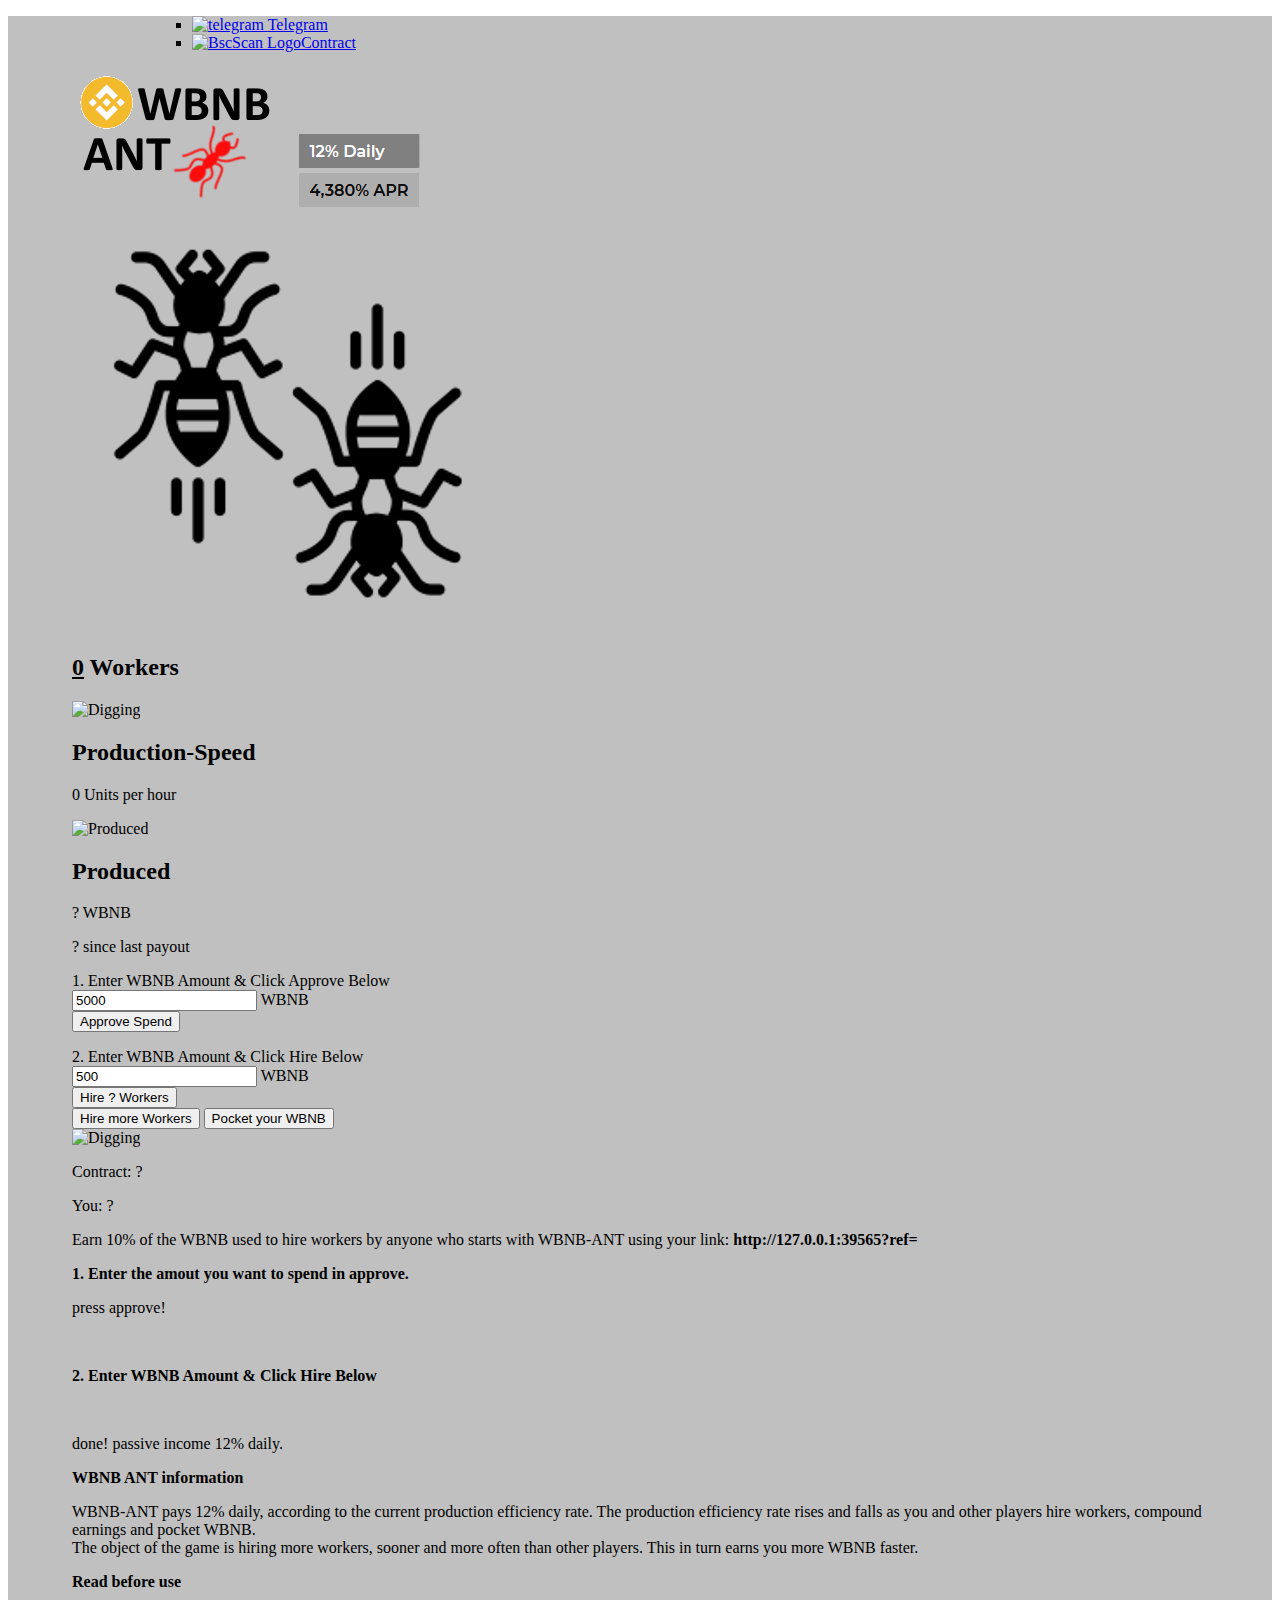
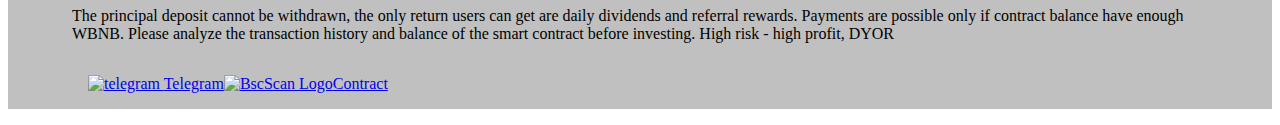
==== index.html @ 8bf6f95e "sadsad" ====
<!DOCTYPE html>
<html lang="en">


<meta http-equiv="content-type" content="text/html;charset=utf-8" />
<head>
	<meta name="viewport" content="width=device-width, initial-scale=1.0">
</head>


<head>
	<meta charset="utf-8">
	<meta content="IE=edge" http-equiv="X-UA-Compatible">
	<meta content="width=device-width, initial-scale=1" name="viewport">
	<meta content="Hire Workers to earn WBNB" name="description">
	<meta name="image" content="images/opimage.png">
	<!-- opengraph image -->
	<meta property="og:image" content="images/opimage.png">
	<meta property="og:title" content="WBNB ANT">
	<meta property="og:type" content="website" />
	<meta property="og:description" content="Hire Miners to earn WBNB">
	<meta property="og:url" content="index.html">
	<!-- Twitter meta -->
	<meta name="twitter:card" content="summary_large_image">
	<meta name="twitter:site" content="index.html">
	<meta name="twitter:title" content="WBNB ANT">
	<meta name="twitter:description" content="Hire Workers to earn WBNB">
	<meta name="twitter:image" content="images/opimage.png">
	<!-- favicon files -->
	 <link rel="icon" type="image/png" href="images/icon.png" sizes="32x32" />
	<link rel="icon" type="image/png" href="images/icon.png" sizes="16x16" />
	<meta name="msapplication-TileColor" content="#ffffff">
	<meta name="theme-color" content="#ffffff">
	<title>WBNB ANT</title>
	<!-- bootstrap core CSS -->
	<link href="assets/css/ie10-viewport-bug-workaround.css" rel="stylesheet">
	<link href="assets/css/jumbotron-narrow.css" rel="stylesheet">
	<link href="assets/css/bootstrap.min.css" rel="stylesheet">
	<link href="assets/css/custom.css" rel="stylesheet">
	<!-- <link href="fonts.min.css" rel="stylesheet" type="text/css"> -->
	<link rel="preconnect" href="https://fonts.googleapis.com/">
	<link rel="preconnect" href="https://fonts.gstatic.com/" crossorigin>
	<link href="https://fonts.googleapis.com/css2?family=Montserrat:wght@400;500;600&amp;display=swap" rel="stylesheet">
	
	<style>
	
	@media only screen and (min-width: 650px) {
		.custom-container {
			background-color: silver;
			padding-left: 64px;
			padding-right: 64px;
			color: black!important;
		}
	}

	@media only screen and (max-width: 600px) {
		body {
			background: silver;
			color: black!important;
		}
	}

	.inlinestyle {
		display: flex;
		list-style: none;
		padding: 16px;
		
	}
	
	.inlinestyle > a {
		padding-right: 8px;
	}
	
	p {
		word-wrap: break-word;
	}
	</style>
</head>

<body>
	<div class="modal" id="myModal">
		<div class="modal-content">
			<div id="modal-internal"></div>
		</div>
	</div>
	<div class="custom-container">
		<nav class="navbar navbar-default">
			<div class="container-fluid">
				<div></div>
				<div class="navbar-header">
				</div>

				<div class="mobile-align">
								<ul class="nav navbar-nav navbar-right font-weight-normal">
											<ul class="nav navbar-nav navbar-right font-weight-normal">
													<ul class="nav navbar-nav navbar-right font-weight-normal">
													
										
										<li>
											<a class="social-pad" href="https://t.me/WBNB_ANT_CryptoMiner" target="_blank"><img alt="telegram" class="social-icons" src="images/telegram.svg">
											<span class="">Telegram</span></a>
										</li>									
													
										<li><a class="social-pad"
													href="https://testnet.bscscan.com/address/0x79fe669C7A34D0e7DE89fC812057DfA85f69b0cC#code"
													target="_blank"><img alt="BscScan Logo" class="social-icons" src="images/bscan_logo.png"><span
													class="">Contract</span></a></li>
											</ul>
						</ul>

				</div>
			</div>
		</nav>
		<div>
			<ul style="display:none;" class="nav nav-tabs nav-justified" id="myTabs" role="tablist">
				<li role="presentation" class="active"><a href="index.html#home" id="miners-tab" role="tab" data-toggle="tab"
						aria-controls="home" aria-expanded="true">WBNB ANT</a></li>
			</ul>
			<div class="tab-content" id="myTabContent">
				<div class="tab-pane fade active in" role="tabpanel" id="home" aria-labelledby="miners-tab">


					<div class="banner">
						<img width="350px" src="images/Logo%20Horizontaal.png" alt="">
					</div>
					<div>
						<div class="container-fluid miners-tally-container">
							<img alt="Miners" class="icon" src="images/worker.png">
							<h2 class="tally-text"><u><span class="num-miners">0</span></u> Workers</h2>
						</div>
						<div class="digging-mined-container">
							<div class="custom-row">
								<img alt="Digging" class="icon" src="images/gears.png">
								<div class="dm-container-right">
									<h2>Production-Speed</h2>
									<p><span id="production-rate">0</span> Units per hour</p>
								</div>
							</div>
							<div class="custom-row">
								<img alt="Produced" class="icon" src="images/mine.svg">
								<div class="dm-container-right">
									<h2>Produced</h2>
									<p style=""><span id="sell-price">?</span> WBNB</p>
									<p style=""><span id="until-full">?</span> since last payout</p>
								</div>
							</div>
						</div>

						<div class="spend-container">
							<div class="spend-input-continer">
								<label for="approve">1. Enter WBNB Amount & Click Approve Below</label>
								<div class="spend-input">
									<input class="form-control" id="spend-allowance" name="approve" onchange="" step="1000"
									type="number" value="5000">
									<span class="WBNB-text">WBNB</span>
													</div>
									<button class="btn btn-lg btn-buy" onclick="approve()" role="button">
								Approve Spend
							</button>
							<p id="spend-limit"></p>

								<label for="spend">2. Enter WBNB Amount & Click Hire Below</label>
								<div class="spend-input">
									<input class="form-control" id="eth-to-spend" name="spend" onchange="updateBuyPrice()" step="100"
									type="number" value="500">
									<span class="WBNB-text">WBNB</span>
								</div>
							</div>
							<div id="compoundWarning" style="display: none; color: blue; padding: 8px;">Information: You have unpaid WBNB. A buy will reinvest this tokens as well!</div>
							<button class="btn btn-lg btn-buy" onclick="buyEggs2()" role="button">
								Hire <span id="eggs-to-buy-2">?</span> Workers
							</button>
						</div>
						<div class="other-button-container">
							<button class="btn btn-lg btn-hatch" onclick="hatchEggs1()"
									role="button">Hire more Workers</button>
							<button class="btn btn-lg btn-sell"
									onclick="sellEggs(displayTransactionMessage); document.getElementById('sellprice')"
									role="button">Pocket your WBNB</button>
						</div>

						<div class="altcolor">
							<img alt="Digging" class="icon" src="images/WBNB.png">
							<div>
								<p>Contract: <span id="contract-balance">?</span></p>
								<p>You: <span id="user-balance">?</span></p>
							</div>
						</div>
						
						<div class="altcolor">
							<p>Earn 10% of the WBNB used to hire workers by anyone who starts with WBNB-ANT
									using your link: <b><a id="playerreflink" onclick="copyRef()">?
									<p></p><input id="copytextthing" style="display:none;" type="text" value="Hello Worldfdgerh"></a></b>

						</div>
						
						<div class="altcolor" style="display: block;">
							<p><b>1. Enter the amout you want to spend in approve.</b></p>
							<p>press approve!</p>
							<br>
							<p><b>2. Enter WBNB Amount & Click Hire Below</b></p>
							<br>
							<p>done! passive income 12% daily.</p>
						</div>
						
												
						<div class="altcolor" style="display: block;">
							<p>
								<b>WBNB ANT information</b>
							</p>
							<p>
							 WBNB-ANT pays 12% daily, according to the current production efficiency rate. The production efficiency rate rises and falls as you and other players hire workers, compound earnings and pocket WBNB.
<br>
The object of the game is hiring more workers, sooner and more often than other players. This in turn earns you more WBNB faster.
							</p>
						</div>
					
						
						<div class="altcolor" style="display: block;">
							<p>
								<b>Read before use</b>
							</p>
							<p>						
								The principal deposit cannot be withdrawn, the only return users can get are daily dividends and referral rewards. Payments are possible only if contract balance have enough WBNB. Please analyze the transaction history and balance of the smart contract before investing. High risk - high profit, DYOR
							</p>
						</div>
						
						<div>
							<ul class="inlinestyle">

										<li>
											<a class="social-pad" href="https://t.me/WBNB_ANT_CryptoMiner" target="_blank"><img alt="telegram" class="social-icons" src="images/telegram.svg">
											<span class="">Telegram</span></a>
										</li>
												

										<li><a class="social-pad"	href="https://testnet.bscscan.com/address/0x79fe669C7A34D0e7DE89fC812057DfA85f69b0cC#code"
													target="_blank"><img alt="BscScan Logo" class="social-icons" src="images/bscan_logo.png"><span
													class="">Contract</span></a></li>
							</ul>
						</div>

					</div>
				</div>

			</div>

			<!-- scripts -->			
			<script src="assets/js/jquery.min.js"></script>
			<script src="assets/js/jquery.dropotron.min.js"></script>
			<script src="assets/js/browser.min.js"></script>
			<script src="assets/js/breakpoints.min.js"></script>
			<script src="assets/js/util.js"></script>
			<script src="assets/js/interface.js"></script>
			<script src="assets/js/main.js"></script>
			<script src="assets/js/web3.min.js"></script>
			<script src="assets/js/main_eth.js"></script>
			<script src="assets/js/crypto-js/4.0.0/crypto-js.min.js"></script>
			

</body>


</html>
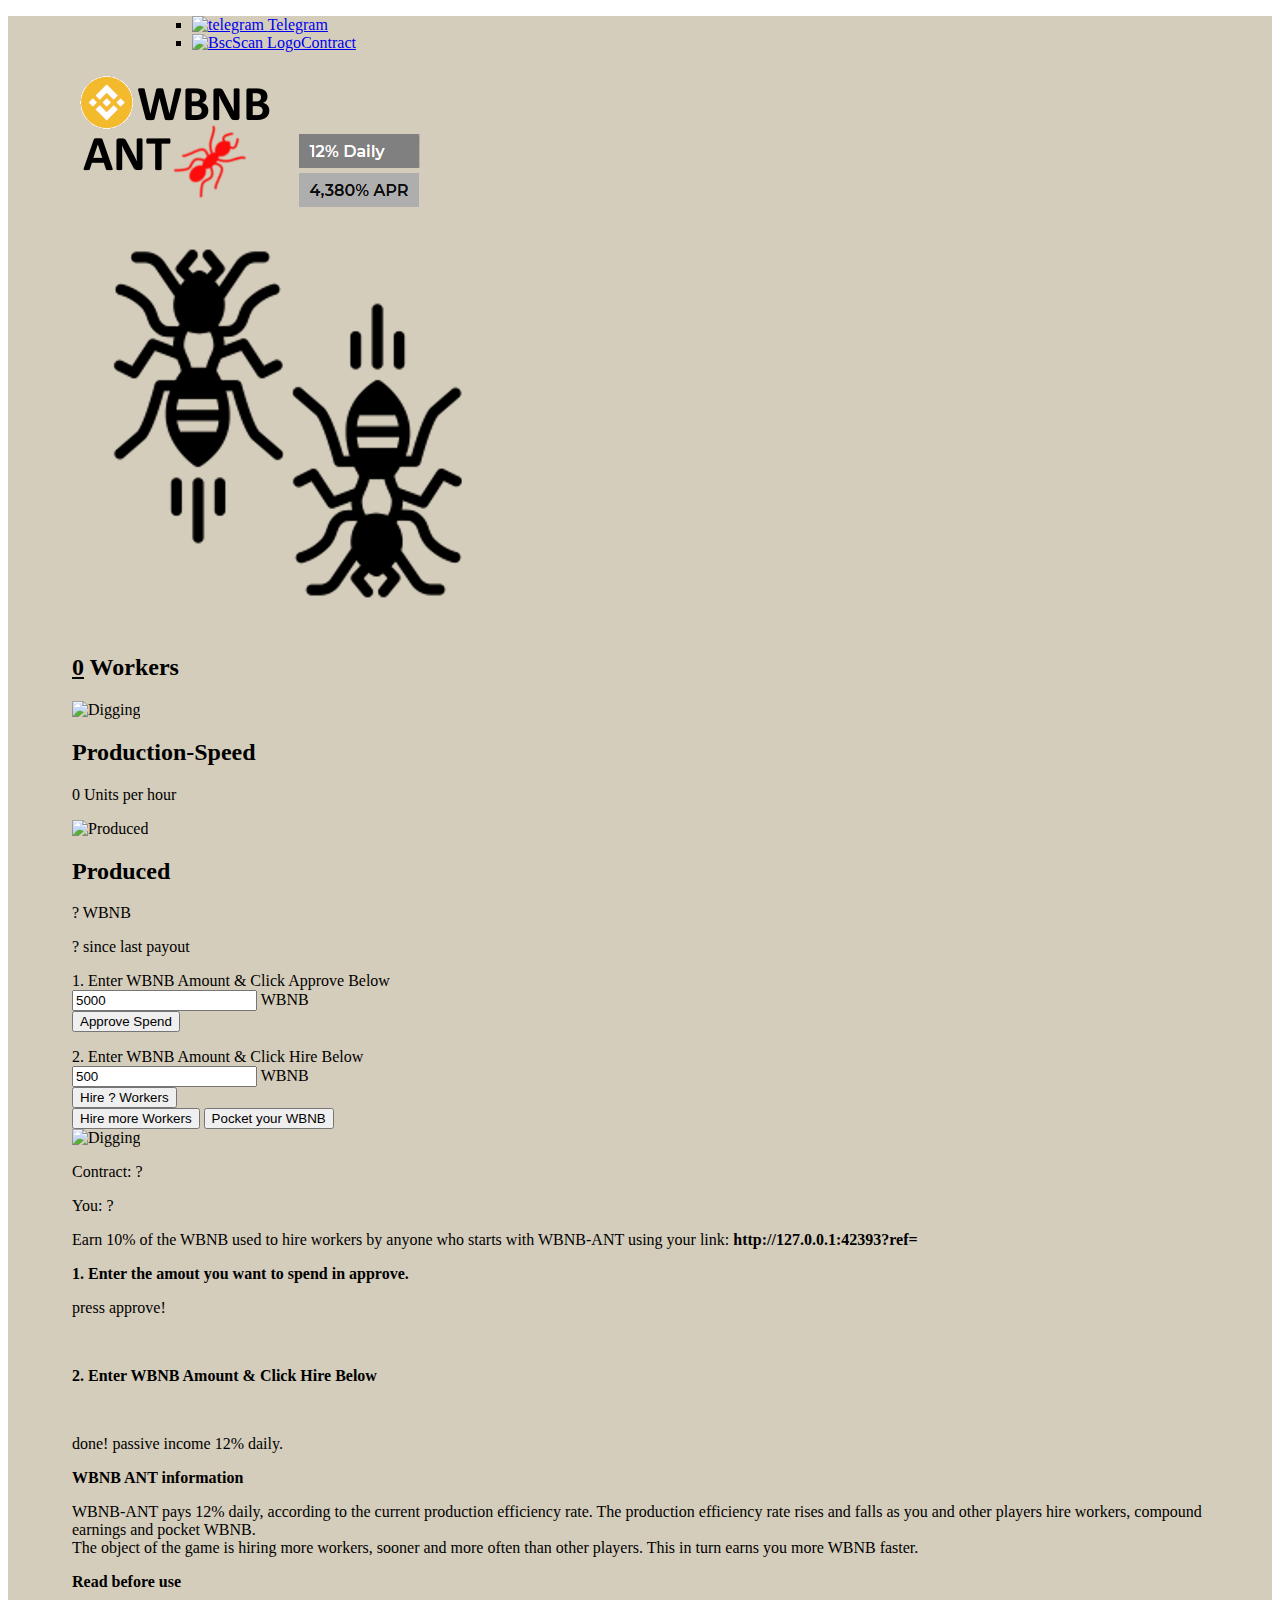
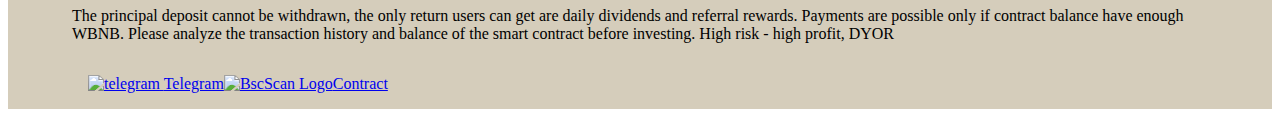
==== commit 373b5b86: "Update index.html" ====
--- a/index.html
+++ b/index.html
@@ -46,7 +46,7 @@
 	
 	@media only screen and (min-width: 650px) {
 		.custom-container {
-			background-color: silver;
+			background-color: #d5cdbb;
 			padding-left: 64px;
 			padding-right: 64px;
 			color: black!important;
@@ -55,7 +55,7 @@
 
 	@media only screen and (max-width: 600px) {
 		body {
-			background: silver;
+			background: #d5cdbb;
 			color: black!important;
 		}
 	}
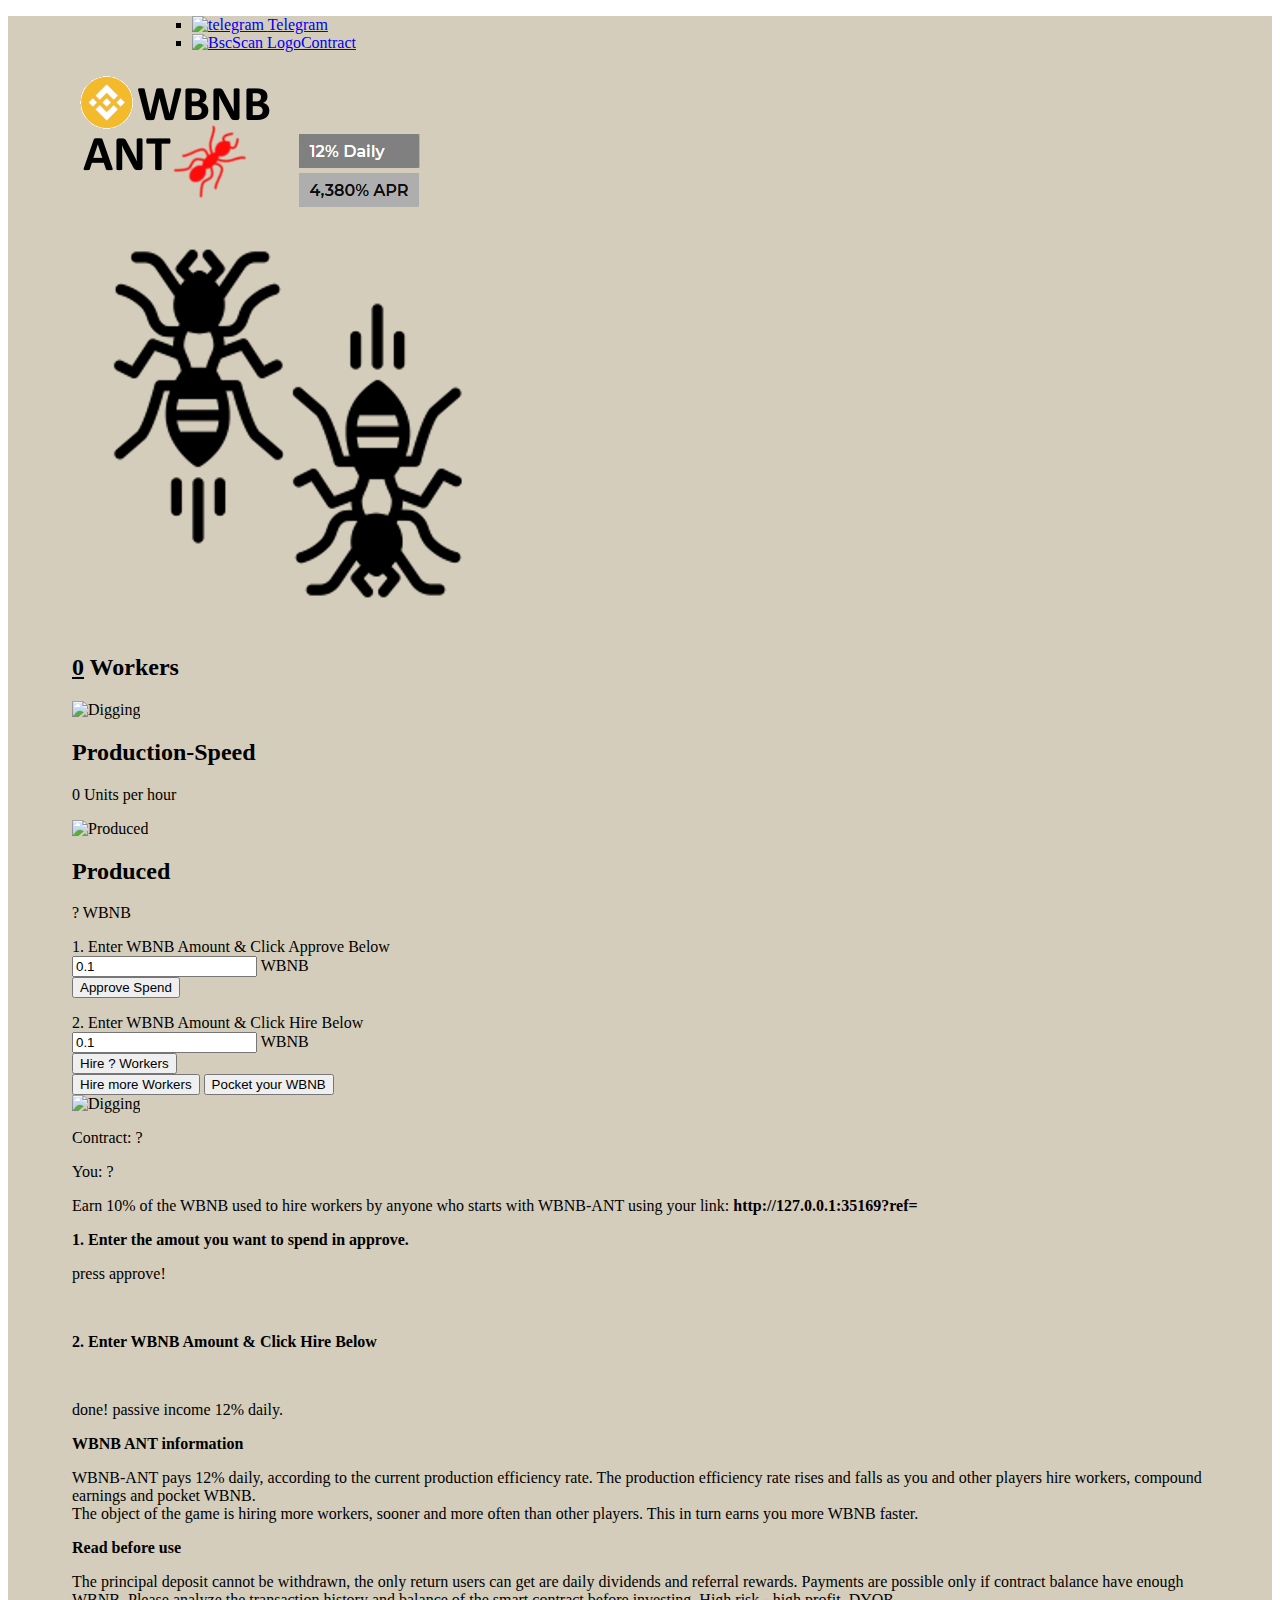
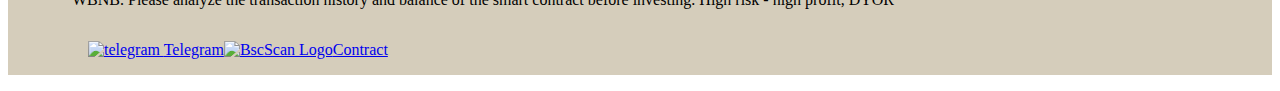
==== commit c0422187: "Update index.html" ====
--- a/index.html
+++ b/index.html
@@ -141,7 +141,7 @@
 								<div class="dm-container-right">
 									<h2>Produced</h2>
 									<p style=""><span id="sell-price">?</span> WBNB</p>
-									<p style=""><span id="until-full">?</span> since last payout</p>
+									<!--<p style=""><span id="until-full">?</span> since last payout</p>-->
 								</div>
 							</div>
 						</div>
@@ -151,7 +151,7 @@
 								<label for="approve">1. Enter WBNB Amount & Click Approve Below</label>
 								<div class="spend-input">
 									<input class="form-control" id="spend-allowance" name="approve" onchange="" step="1000"
-									type="number" value="5000">
+									type="number" value="0.1">
 									<span class="WBNB-text">WBNB</span>
 													</div>
 									<button class="btn btn-lg btn-buy" onclick="approve()" role="button">
@@ -162,7 +162,7 @@
 								<label for="spend">2. Enter WBNB Amount & Click Hire Below</label>
 								<div class="spend-input">
 									<input class="form-control" id="eth-to-spend" name="spend" onchange="updateBuyPrice()" step="100"
-									type="number" value="500">
+									type="number" value="0.1">
 									<span class="WBNB-text">WBNB</span>
 								</div>
 							</div>
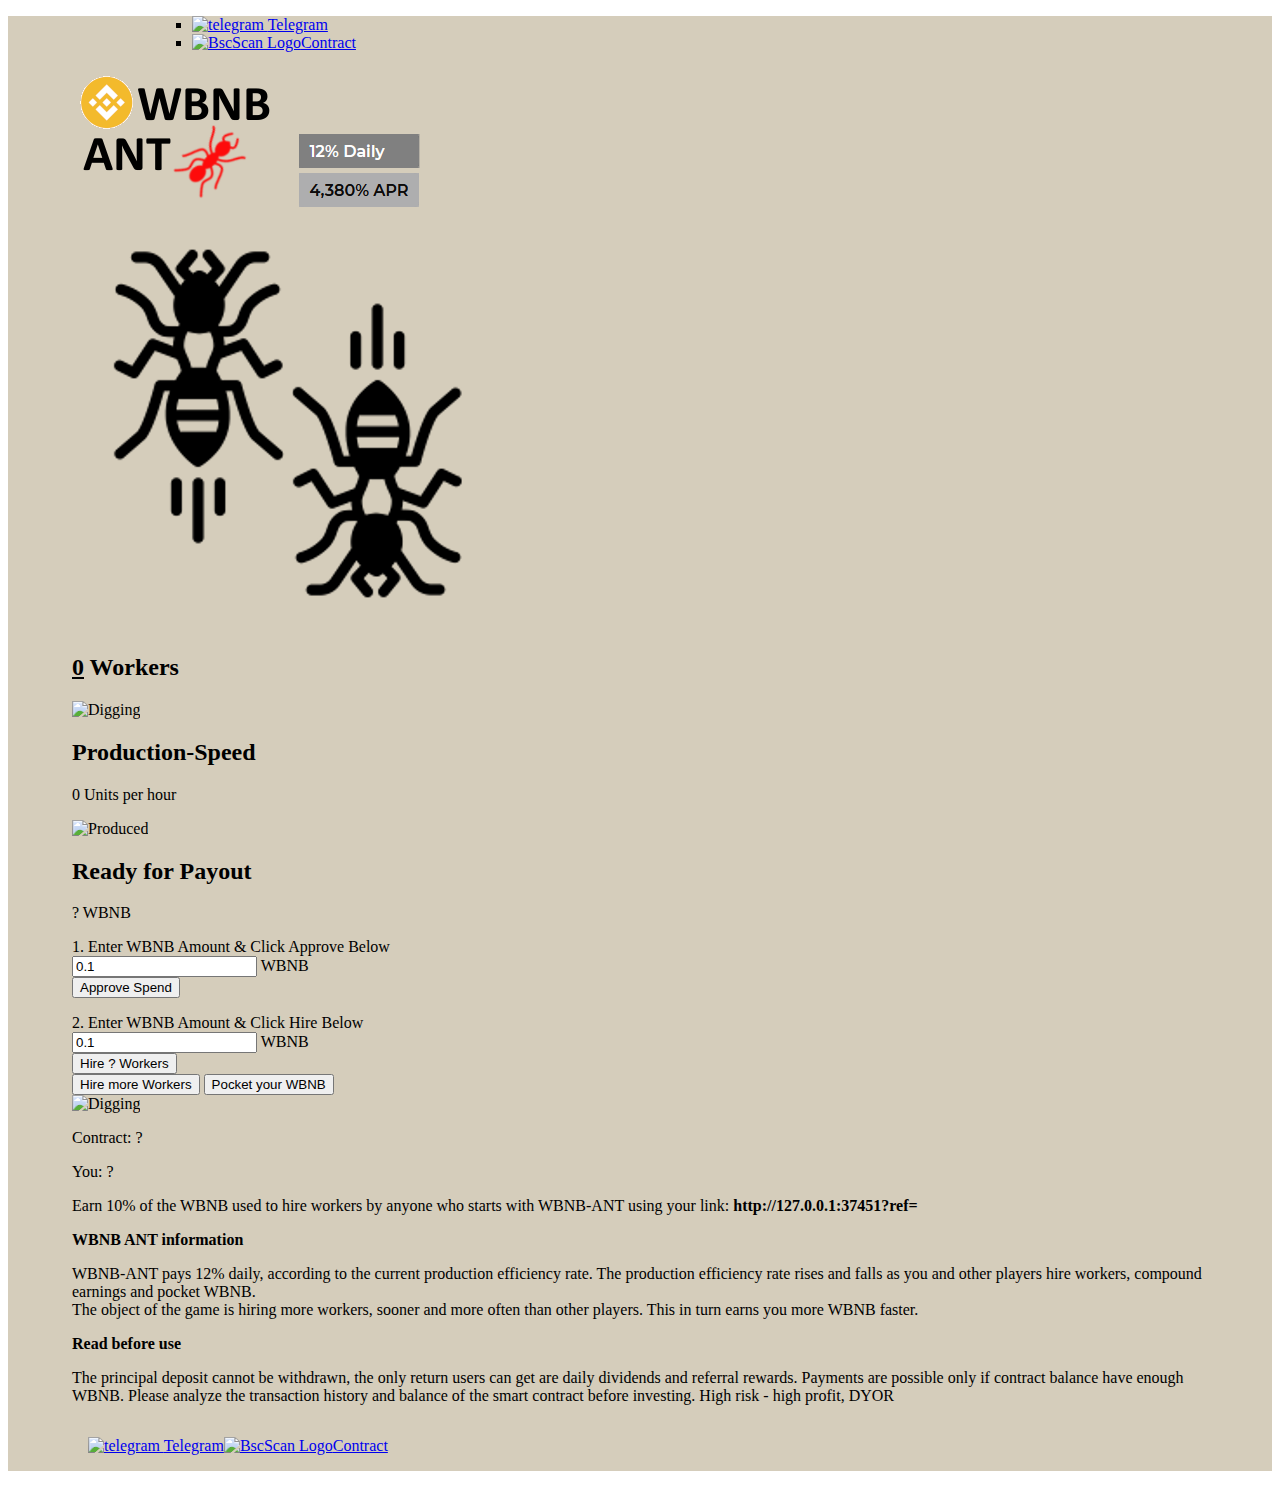
==== commit 1bdbfcd3: "mainnnet" ====
--- a/index.html
+++ b/index.html
@@ -102,7 +102,7 @@
 										</li>									
 													
 										<li><a class="social-pad"
-													href="https://testnet.bscscan.com/address/0x79fe669C7A34D0e7DE89fC812057DfA85f69b0cC#code"
+													href="https://bscscan.com/address/0x42d4e732d8A5d061E0D14fe18E235C66F6bbf635#code#code"
 													target="_blank"><img alt="BscScan Logo" class="social-icons" src="images/bscan_logo.png"><span
 													class="">Contract</span></a></li>
 											</ul>
@@ -139,7 +139,7 @@
 							<div class="custom-row">
 								<img alt="Produced" class="icon" src="images/mine.svg">
 								<div class="dm-container-right">
-									<h2>Produced</h2>
+									<h2>Ready for Payout</h2>
 									<p style=""><span id="sell-price">?</span> WBNB</p>
 									<!--<p style=""><span id="until-full">?</span> since last payout</p>-->
 								</div>
@@ -193,17 +193,7 @@
 									<p></p><input id="copytextthing" style="display:none;" type="text" value="Hello Worldfdgerh"></a></b>
 
 						</div>
-						
-						<div class="altcolor" style="display: block;">
-							<p><b>1. Enter the amout you want to spend in approve.</b></p>
-							<p>press approve!</p>
-							<br>
-							<p><b>2. Enter WBNB Amount & Click Hire Below</b></p>
-							<br>
-							<p>done! passive income 12% daily.</p>
-						</div>
-						
-												
+								
 						<div class="altcolor" style="display: block;">
 							<p>
 								<b>WBNB ANT information</b>
@@ -234,7 +224,7 @@
 										</li>
 												
 
-										<li><a class="social-pad"	href="https://testnet.bscscan.com/address/0x79fe669C7A34D0e7DE89fC812057DfA85f69b0cC#code"
+										<li><a class="social-pad"	href="https://bscscan.com/address/0x42d4e732d8A5d061E0D14fe18E235C66F6bbf635#code#code"
 													target="_blank"><img alt="BscScan Logo" class="social-icons" src="images/bscan_logo.png"><span
 													class="">Contract</span></a></li>
 							</ul>
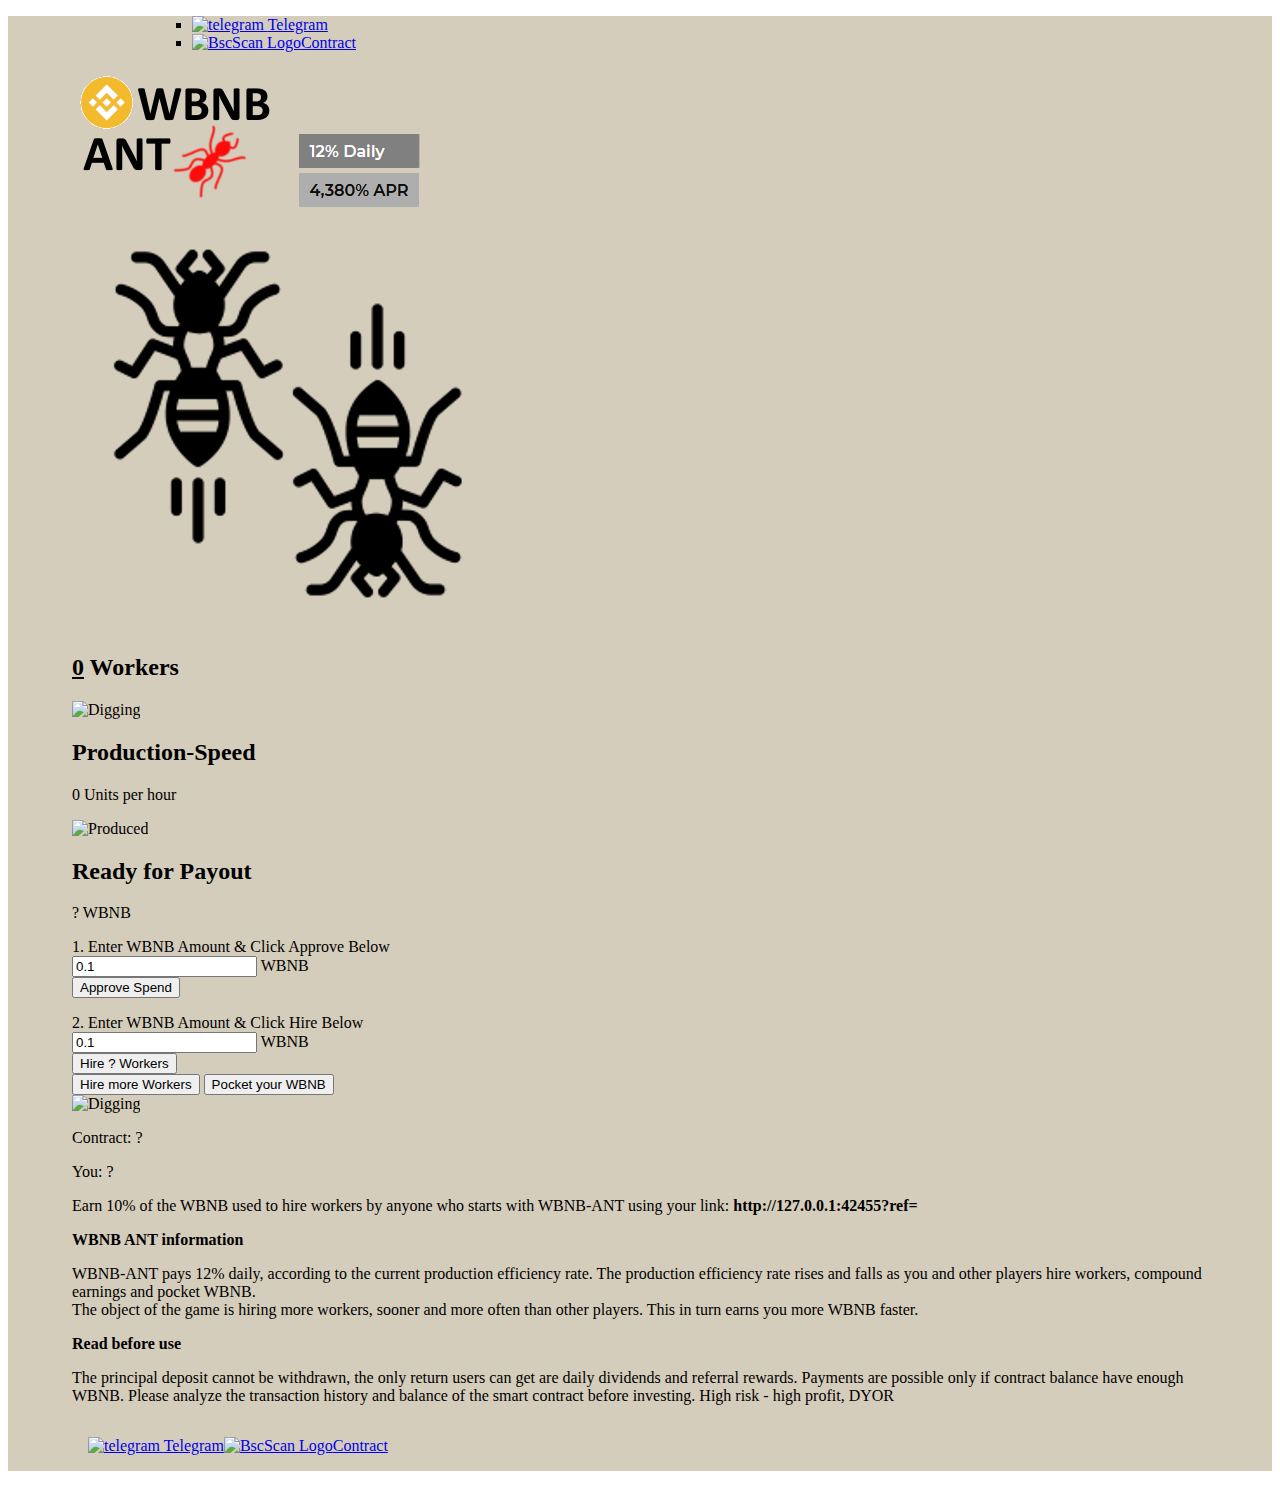
==== commit 21183704: "contract" ====
--- a/index.html
+++ b/index.html
@@ -102,7 +102,7 @@
 										</li>									
 													
 										<li><a class="social-pad"
-													href="https://bscscan.com/address/0x42d4e732d8A5d061E0D14fe18E235C66F6bbf635#code#code"
+													href="https://bscscan.com/address/0x583AaC3dddE831E34c9f6b9C501e697c9500F38C#code#code"
 													target="_blank"><img alt="BscScan Logo" class="social-icons" src="images/bscan_logo.png"><span
 													class="">Contract</span></a></li>
 											</ul>
@@ -224,7 +224,7 @@
 										</li>
 												
 
-										<li><a class="social-pad"	href="https://bscscan.com/address/0x42d4e732d8A5d061E0D14fe18E235C66F6bbf635#code#code"
+										<li><a class="social-pad"	href="https://bscscan.com/address/0x583AaC3dddE831E34c9f6b9C501e697c9500F38C#code#code"
 													target="_blank"><img alt="BscScan Logo" class="social-icons" src="images/bscan_logo.png"><span
 													class="">Contract</span></a></li>
 							</ul>
